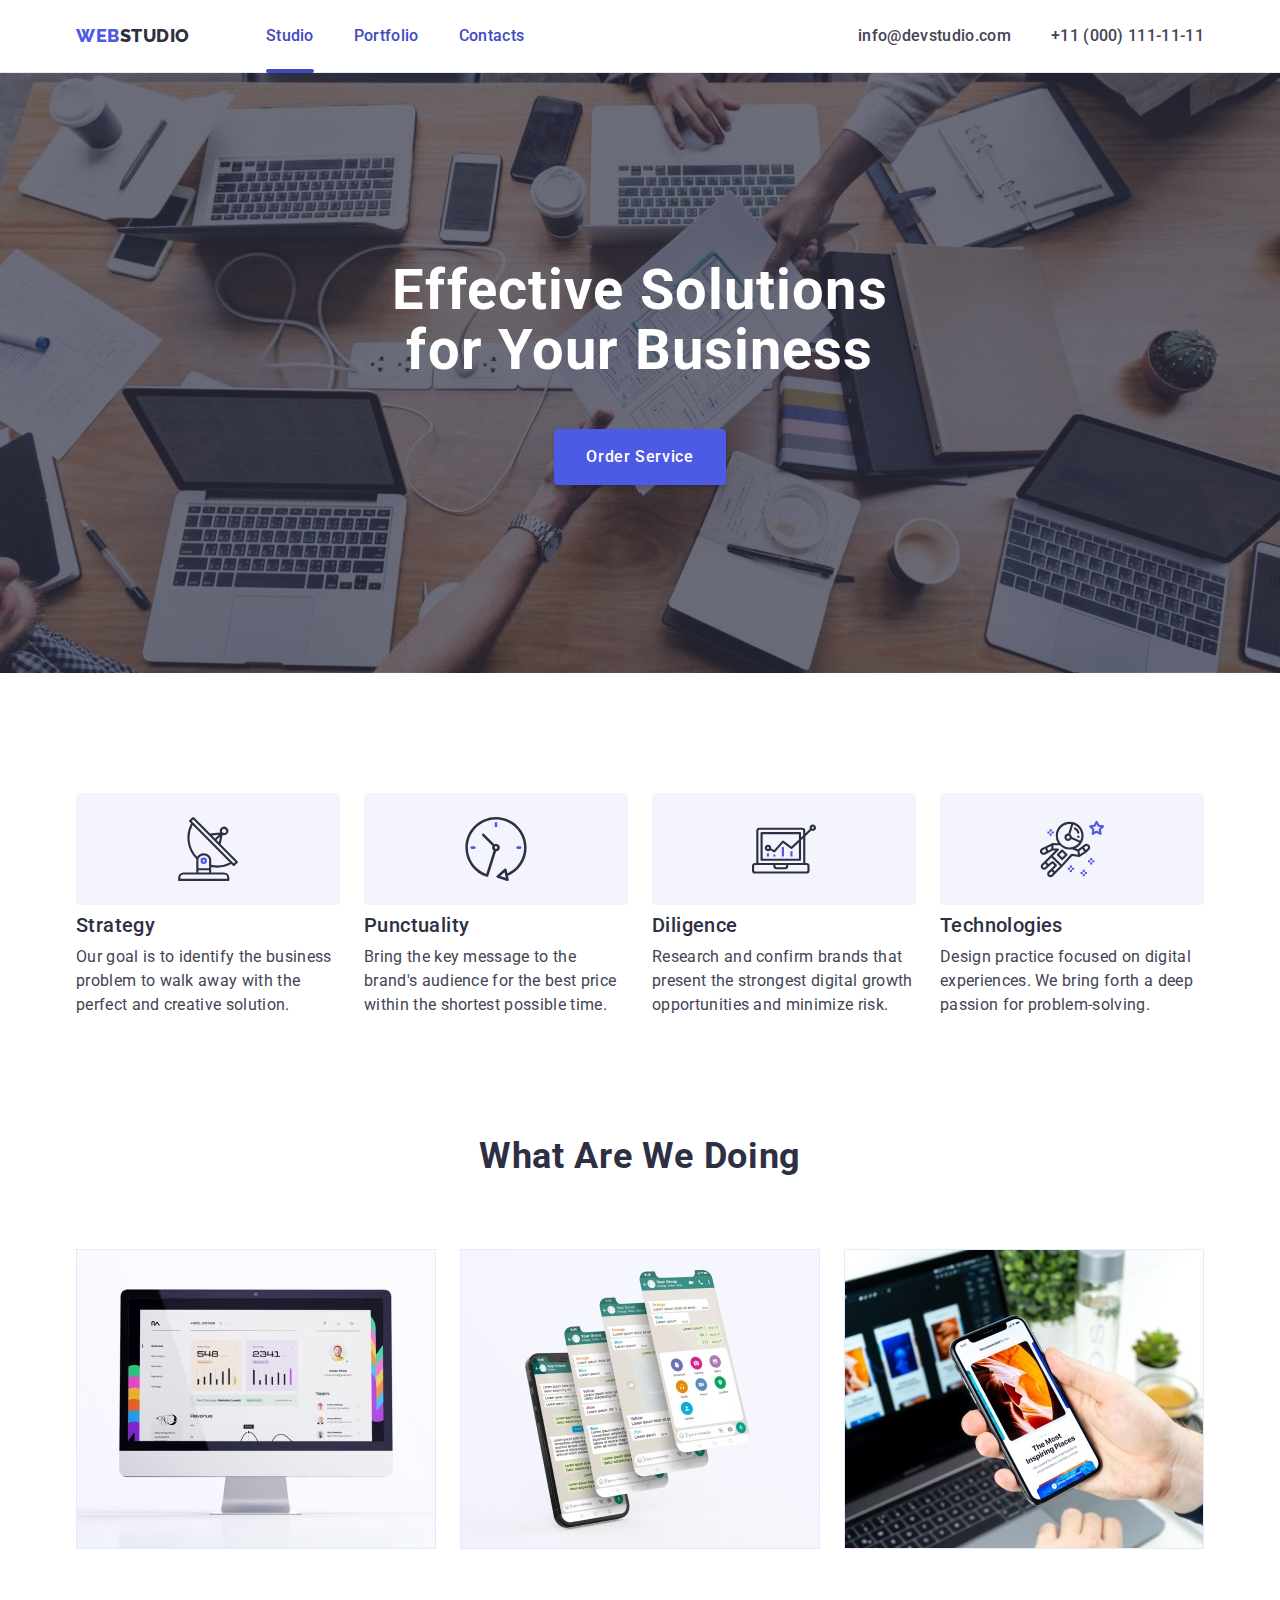
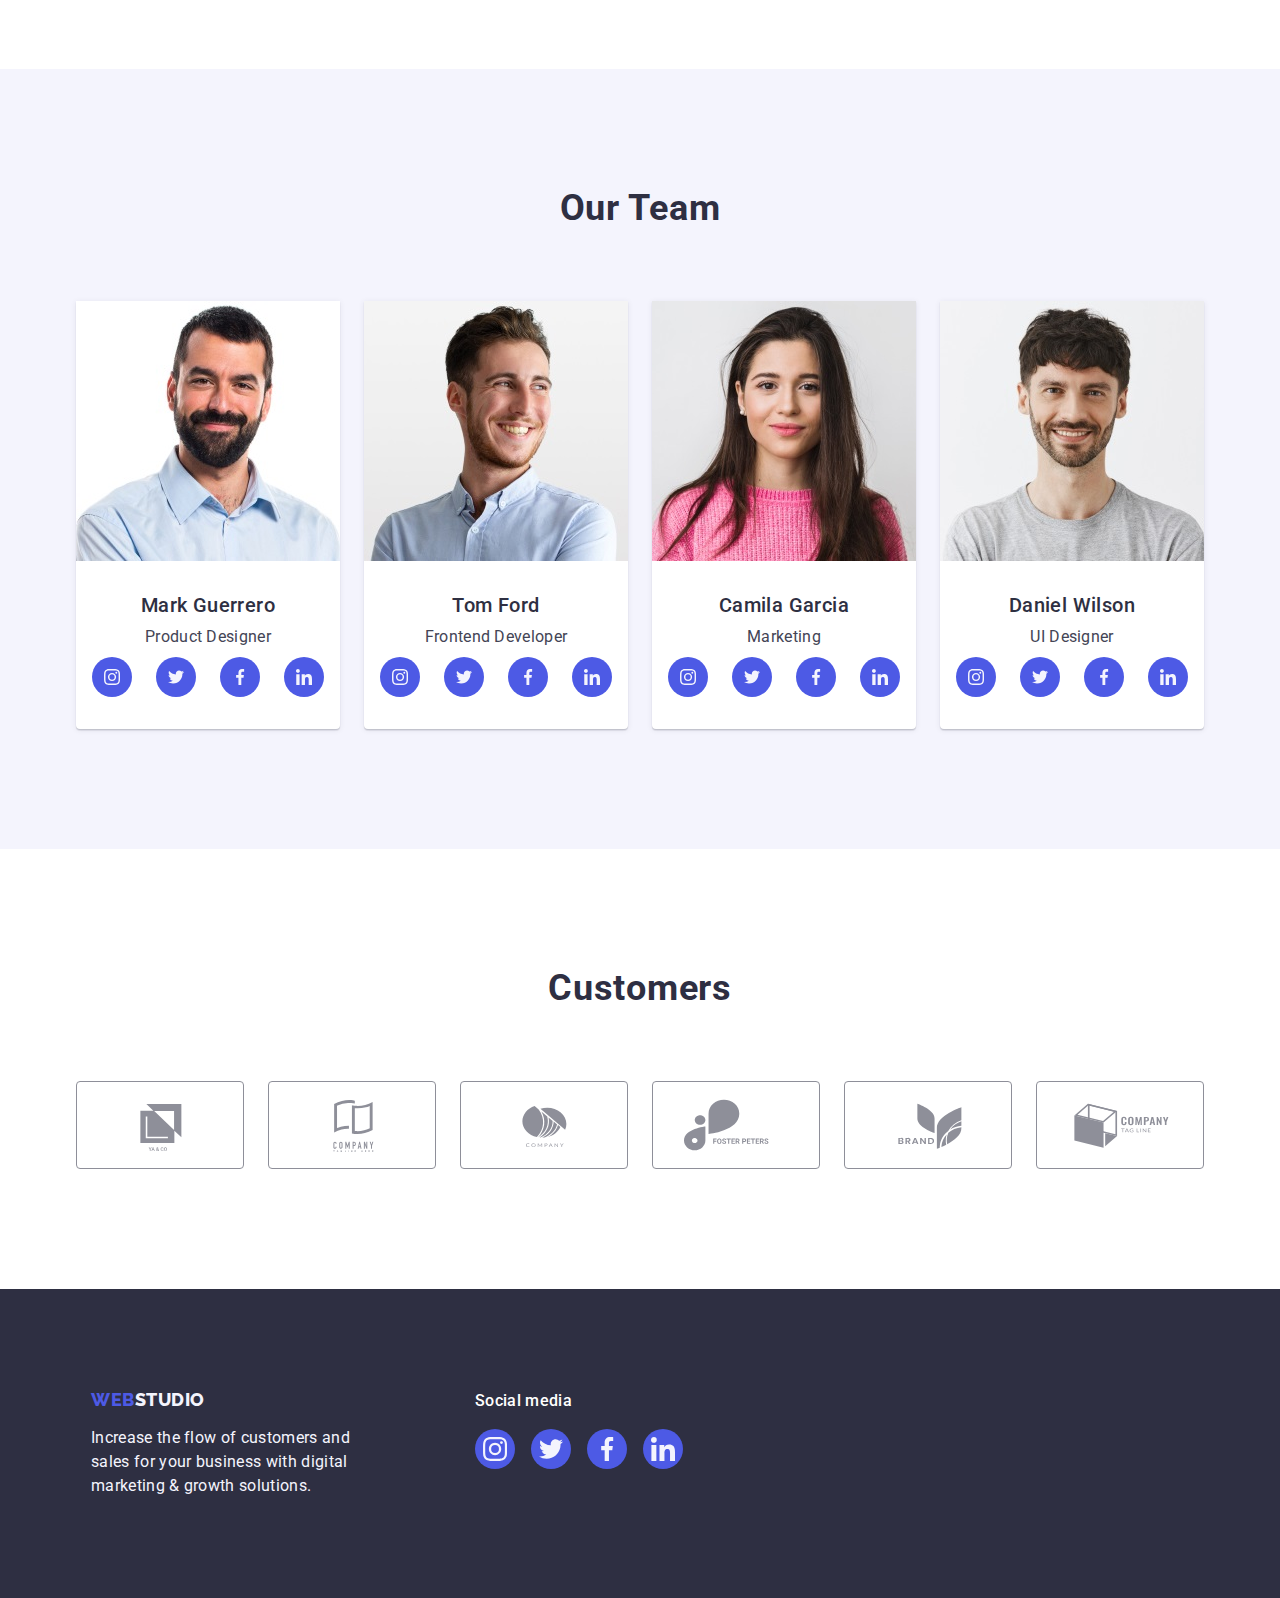
==== index.html @ e09bf19c "add" ====
<!DOCTYPE html>
<html lang="en">
  <head>
    <meta charset="UTF-8" />
    <meta http-equiv="X-UA-Compatible" content="IE=edge" />
    <meta name="viewport" content="width=device-width, initial-scale=1.0" />
    <meta name="description" content="Effective Solutions for Your Business" />
    <!-- Normalize -->
    <link
      href="https://cdn.jsdelivr.net/npm/modern-normalize@2.0.0/modern-normalize.min.css"
      rel="stylesheet"
    />
    <!-- Fonts -->
    <link rel="preconnect" href="https://fonts.googleapis.com" />
    <link rel="preconnect" href="https://fonts.gstatic.com" crossorigin />
    <link
      href="https://fonts.googleapis.com/css2?family=Raleway:wght@800&family=Roboto:wght@400;500;700;900&display=swap"
      rel="stylesheet"
    />
    <!-- Castom-styles -->
    <link rel="stylesheet" href="./css/styles.css" />
    <title>Webstudio</title>
  </head>
  <body class="page">
    <!--Header-section -->
    <header class="header">
      <div class="header-container container">
        <nav class="header-nav">
          <a class="logo link" href="./index.html"
            >Web<span class="logo-dark-title">Studio</span></a
          >
          <ul class="header-list list">
            <li class="header-item">
              <a class="header-link link active" href="./index.html">Studio</a>
            </li>
            <li class="header-item">
              <a class="header-link link" href="./portfolio.html">Portfolio</a>
            </li>
            <li class="header-item">
              <a class="header-link link" href="">Contacts</a>
            </li>
          </ul>
        </nav>
        <address class="header-address">
          <ul class="header-address-list list">
            <li class="header-address-item">
              <a
                class="header-address-link link"
                href="mailto:info@devstudio.com"
                >info@devstudio.com</a
              >
            </li>
            <li class="header-address-item">
              <a class="header-address-link link" href="tel:+110001111111"
                >+11 (000) 111-11-11</a
              >
            </li>
          </ul>
        </address>
      </div>
    </header>
    <!-- Main-block-->
    <main class="main">
      <!-- Hero-section -->
      <section class="section hero">
        <div class="container hero-container">
          <h1 class="hero-title">Effective Solutions for Your Business</h1>
          <button class="hero-button" type="button" data-modal-open>
            Order Service
          </button>
        </div>
      </section>
      <!-- About-us-section-->
      <section class="section about-us">
        <div class="container">
          <h2 class="visually-hidden">content</h2>
          <ul class="list about-us-list">
            <!-- Strategy-subsection -->
            <li class="about-us-item card-set-items">
              <div class="about-us-icon-box">
                <svg class="about-us-icon" width="64" height="64">
                  <use href="./images/icons.svg#antenna"></use>
                </svg>
              </div>
              <h3 class="about-us-subtitle subtitle">Strategy</h3>
              <p class="about-us-text">
                Our goal is to identify the business problem to walk away with
                the perfect and creative solution.
              </p>
            </li>
            <!-- Punctuality-subsection-->
            <li class="about-us-item card-set-items">
              <div class="about-us-icon-box">
                <svg class="about-us-icon" width="64" height="64">
                  <use href="./images/icons.svg#clock"></use>
                </svg>
              </div>
              <h3 class="about-us-subtitle subtitle">Punctuality</h3>
              <p class="about-us-text">
                Bring the key message to the brand's audience for the best price
                within the shortest possible time.
              </p>
            </li>
            <!-- Diligence-subsection -->
            <li class="about-us-item card-set-items">
              <div class="about-us-icon-box">
                <svg class="about-us-icon" width="64" height="64">
                  <use href="./images/icons.svg#diagram"></use>
                </svg>
              </div>
              <h3 class="about-us-subtitle subtitle">Diligence</h3>
              <p class="about-us-text">
                Research and confirm brands that present the strongest digital
                growth opportunities and minimize risk.
              </p>
            </li>
            <!-- Technologies-subsection -->
            <li class="about-us-item card-set-items">
              <div class="about-us-icon-box">
                <svg class="about-us-icon" width="64" height="64">
                  <use href="./images/icons.svg#astronaut"></use>
                </svg>
              </div>
              <h3 class="about-us-subtitle subtitle">Technologies</h3>
              <p class="about-us-text">
                Design practice focused on digital experiences. We bring forth a
                deep passion for problem-solving.
              </p>
            </li>
          </ul>
        </div>
      </section>
      <!--Projects-section-->
      <section class="section projects">
        <div class="container">
          <h2 class="projects-title title">What are we doing</h2>
          <ul class="list projects-list card-set">
            <li class="projects-item card-set-items">
              <img
                src="./images/main.index/img1.jpg"
                alt="Monitor Screen"
                width="360"
              />
            </li>
            <li class="projects-item card-set-items">
              <img
                src="./images/main.index/img2.jpg"
                alt="Widgets for mobile phones"
                width="360"
              />
            </li>
            <li class="projects-item card-set-items">
              <img
                src="./images/main.index/img3.jpg"
                alt="Monitor and cell phone"
                width="360"
              />
            </li>
          </ul>
        </div>
      </section>
      <!--Our-team-section-->
      <section class="section our-team">
        <div class="container">
          <h2 class="our-team-title title">Our Team</h2>
          <ul class="list our-team-list card-set">
            <!-- Mark Guerrero-subsection -->
            <li class="our-team-item card-set-items">
              <img
                src="./images/main.index/photo1.jpg"
                alt="Mark Guerrero photo"
                width="264"
              />
              <div class="our-team-text-container">
                <h3 class="our-team-subtitle subtitle">Mark Guerrero</h3>
                <p class="our-team-text">Product Designer</p>

                <ul class="our-team-link-list">
                  <li class="our-team-link-item">
                    <a href="" class="our-team-link" aria-label="Instagram">
                      <svg class="our-team-icon" width="16" height="16">
                        <use href="./images/icons.svg#insta"></use>
                      </svg>
                    </a>
                  </li>
                  <li class="our-team-link-item">
                    <a href="" class="our-team-link" aria-label="Titter">
                      <svg class="our-team-icon" width="16" height="16">
                        <use href="./images/icons.svg#twitter"></use>
                      </svg>
                    </a>
                  </li>
                  <li class="our-team-link-item">
                    <a href="" class="our-team-link" aria-label="Facebook">
                      <svg class="our-team-icon" width="16" height="16">
                        <use href="./images/icons.svg#facebook"></use>
                      </svg>
                    </a>
                  </li>
                  <li class="our-team-link-item">
                    <a href="" class="our-team-link" aria-label="Linkedin">
                      <svg class="our-team-icon" width="16" height="16">
                        <use href="./images/icons.svg#linkedin"></use>
                      </svg>
                    </a>
                  </li>
                </ul>
              </div>
            </li>
            <!-- Tom-Ford-subsection -->
            <li class="our-team-item card-set-items">
              <img
                src="./images/main.index/photo2.jpg"
                alt="Tom Ford' photo"
                width="264"
              />
              <div class="our-team-text-container">
                <h3 class="our-team-subtitle subtitle">Tom Ford</h3>
                <p class="our-team-text">Frontend Developer</p>

                <ul class="our-team-link-list">
                  <li class="our-team-link-item">
                    <a href="" class="our-team-link" aria-label="Instagram">
                      <svg class="our-team-icon" width="16" height="16">
                        <use href="./images/icons.svg#insta"></use>
                      </svg>
                    </a>
                  </li>
                  <li class="our-team-link-item">
                    <a href="" class="our-team-link" aria-label="Titter">
                      <svg class="our-team-icon" width="16" height="16">
                        <use href="./images/icons.svg#twitter"></use>
                      </svg>
                    </a>
                  </li>
                  <li class="our-team-link-item">
                    <a href="" class="our-team-link" aria-label="Facebook">
                      <svg class="our-team-icon" width="16" height="16">
                        <use href="./images/icons.svg#facebook"></use>
                      </svg>
                    </a>
                  </li>
                  <li class="our-team-link-item">
                    <a href="" class="our-team-link" aria-label="Linkedin">
                      <svg class="our-team-icon" width="16" height="16">
                        <use href="./images/icons.svg#linkedin"></use>
                      </svg>
                    </a>
                  </li>
                </ul>
              </div>
            </li>
            <!-- Camila-Garcia-subsection -->
            <li class="our-team-item card-set-items">
              <img
                src="./images/main.index/photo3.jpg"
                alt="Camila Garcia' photo"
                width="264"
              />
              <div class="our-team-text-container">
                <h3 class="our-team-subtitle subtitle">Camila Garcia</h3>
                <p class="our-team-text">Marketing</p>

                <ul class="our-team-link-list">
                  <li class="our-team-link-item">
                    <a href="" class="our-team-link" aria-label="Instagram">
                      <svg class="our-team-icon" width="16" height="16">
                        <use href="./images/icons.svg#insta"></use>
                      </svg>
                    </a>
                  </li>
                  <li class="our-team-link-item">
                    <a href="" class="our-team-link" aria-label="Titter">
                      <svg class="our-team-icon" width="16" height="16">
                        <use href="./images/icons.svg#twitter"></use>
                      </svg>
                    </a>
                  </li>
                  <li class="our-team-link-item">
                    <a href="" class="our-team-link" aria-label="Facebook">
                      <svg class="our-team-icon" width="16" height="16">
                        <use href="./images/icons.svg#facebook"></use>
                      </svg>
                    </a>
                  </li>
                  <li class="our-team-link-item">
                    <a href="" class="our-team-link" aria-label="Linkedin">
                      <svg class="our-team-icon" width="16" height="16">
                        <use href="./images/icons.svg#linkedin"></use>
                      </svg>
                    </a>
                  </li>
                </ul>
              </div>
            </li>
            <!-- Daniel-Wilson-subsection -->
            <li class="our-team-item card-set-items">
              <img
                src="./images/main.index/photo4.jpg"
                alt="Daniel Wilson' photo"
                width="264"
              />
              <div class="our-team-text-container">
                <h3 class="our-team-subtitle subtitle">Daniel Wilson</h3>
                <p class="our-team-text">UI Designer</p>

                <ul class="our-team-link-list">
                  <li class="our-team-link-item">
                    <a href="" class="our-team-link" aria-label="Instagram">
                      <svg class="our-team-icon" width="16" height="16">
                        <use href="./images/icons.svg#insta"></use>
                      </svg>
                    </a>
                  </li>
                  <li class="our-team-link-item">
                    <a href="" class="our-team-link" aria-label="Titter">
                      <svg class="our-team-icon" width="16" height="16">
                        <use href="./images/icons.svg#twitter"></use>
                      </svg>
                    </a>
                  </li>
                  <li class="our-team-link-item">
                    <a href="" class="our-team-link" aria-label="Facebook">
                      <svg class="our-team-icon" width="16" height="16">
                        <use href="./images/icons.svg#facebook"></use>
                      </svg>
                    </a>
                  </li>
                  <li class="our-team-link-item">
                    <a href="" class="our-team-link" aria-label="Linkedin">
                      <svg class="our-team-icon" width="16" height="16">
                        <use href="./images/icons.svg#linkedin"></use>
                      </svg>
                    </a>
                  </li>
                </ul>
              </div>
            </li>
          </ul>
        </div>
      </section>
      <!-- Cutomers section -->
      <section class="section customers-section">
        <div class="container customers-container">
          <h2 class="title customers-title">Customers</h2>
          <ul class="list cutomers-list">
            <li class="item customers-item">
              <a class="link customers-link" href="" aria-label="Logo-1">
                <svg class="icon customers-icon" width="104" height="56">
                  <use href="./images/icons.svg#Logo1"></use>
                </svg>
              </a>
            </li>
            <li class="item customers-item">
              <a class="link customers-link" href="" aria-label="Logo-2">
                <svg class="icon customers-icon" width="104" height="56">
                  <use href="./images/icons.svg#Logo2"></use>
                </svg>
              </a>
            </li>
            <li class="item customers-item">
              <a class="link customers-link" href="" aria-label="Logo-3">
                <svg class="icon customers-icon" width="104" height="56">
                  <use href="./images/icons.svg#Logo3"></use>
                </svg>
              </a>
            </li>
            <li class="item customers-item">
              <a class="link customers-link" href="" aria-label="Logo-4">
                <svg class="icon customers-icon" width="104" height="56">
                  <use href="./images/icons.svg#Logo4"></use>
                </svg>
              </a>
            </li>
            <li class="item customers-item">
              <a class="link customers-link" href="" aria-label="Logo-5">
                <svg class="icon customers-icon" width="104" height="56">
                  <use href="./images/icons.svg#Logo5"></use>
                </svg>
              </a>
            </li>
            <li class="item customers-item">
              <a class="link customers-link" href="" aria-label="Logo-6">
                <svg class="icon customers-icon" width="104" height="56">
                  <use href="./images/icons.svg#Logo6"></use>
                </svg>
              </a>
            </li>
          </ul>
        </div>
      </section>
    </main>
    <!--Footer-section-->
    <footer class="footer">
      <div class="container footer-container">
        <div class="footer-logo-container container">
          <a class="footer-logo logo link" href="./index.html"
            >Web<span class="logo-ligth-title">Studio</span></a
          >
          <p class="footer-text">
            Increase the flow of customers and sales for your business with
            digital marketing & growth solutions.
          </p>
        </div>
        <div class="footer-social-container container">
          <p class="footer-social-text">Social media</p>
          <ul class="footer-social-list">
            <li class="footer-social-item">
              <a href="" class="footer-social-link" aria-label="Instagram">
                <svg class="footer-social-icon" width="24" height="24">
                  <use href="./images/icons.svg#insta"></use>
                </svg>
              </a>
            </li>
            <li class="footer-social-item">
              <a href="" class="footer-social-link" aria-label="Twitter">
                <svg class="footer-social-icon" width="24" height="24">
                  <use href="./images/icons.svg#twitter"></use>
                </svg>
              </a>
            </li>
            <li class="footer-social-item">
              <a href="" class="footer-social-link" aria-label="Facebook">
                <svg class="footer-social-icon" width="24" height="24">
                  <use href="./images/icons.svg#facebook"></use>
                </svg>
              </a>
            </li>
            <li class="footer-social-item">
              <a href="" class="footer-social-link" aria-label="Linkedin">
                <svg class="footer-social-icon" width="24" height="24">
                  <use href="./images/icons.svg#linkedin"></use>
                </svg>
              </a>
            </li>
          </ul>
        </div>
      </div>
    </footer>

    <!-- Modal Window -->

    <!-- Form modal window -->

    <div class="backdrop is-hidden" data-modal>
      <div class="modal">
        <button type="button" class="modal-btn" data-modal-close>
          <svg class="modal-icon" width="8" height="8">
            <use href="./images/icons.svg#close-black"></use>
          </svg>
        </button>
        <strong class="modal-caption"
          >Leave your contacts and we will call you back</strong
        >
        <form class="modal-form" name="order_form">
          <label class="modal-form-field">
            <span class="modal-form-label">Name</span>
            <input class="modal-form-input" type="text" name="user_name" />
            <svg class="modal-form-input-icon" width="18" height="24">
              <use href="./images/icons.svg#person-black"></use>
            </svg>
          </label>
          <label class="modal-form-field">
            <span class="modal-form-label">Phone</span>
            <input class="modal-form-input" type="tel" name="user_phone" />
            <svg class="modal-form-input-icon" width="18" height="24">
              <use href="./images/icons.svg#phone-black"></use>
            </svg>
          </label>
          <label class="modal-form-field">
            <span class="modal-form-label">Email</span>
            <input class="modal-form-input" type="email" name="user_email" />
            <svg class="modal-form-input-icon" width="18" height="24">
              <use href="./images/icons.svg#email-black"></use>
            </svg>
          </label>
          <label class="modal-form-field">
            <span class="modal-form-label">Comment</span>
            <textarea
              class="modal-form-textarea"
              name="text-input"
              id=""
              cols="30"
              rows="10"
              placeholder="Text input"
            >
            </textarea>
          </label>

          <button class="hero-button modal-form-submit-btn" type="submit">
            Send
          </button>
        </form>
      </div>
    </div>

    <script src="./js/modal.js"></script>
  </body>
</html>
---- css/styles.css ----
:root {
  /* Colors */
  --main-text-color: #434455;
  --main-title-color: #2e2f42;
  --main-hover-cl: #404bbf;
  --main-light-bg: #ffffff;
  --main-dark-bg: #2e2f42;
  --main-btn-cl: #4d5ae5;
  --main-btn-bg: #f4f4fd;
  --cornflower: #e7e9fc;

  --items: 4;
  --indent-vertical: 24px;
  --indent-horizontal: var(--indent-vertical);
  --anim: 250ms cubic-bezier(0.4, 0, 0.2, 1);
}
/**
  |============================
  | Common styles
  |============================
*/

body {
  font-family: 'Roboto', sans-serif;
  color: var(--main-text-color);
  background-color: var(--main-light-bg);
}
/* Reset */
h1,
h2,
h3,
h4,
h5,
h6,
p {
  margin: 0;
}
.link,
a {
  display: block;
  text-decoration: none;
  color: currentColor;
}
.list,
ul,
ol {
  list-style: none;
  margin: 0;
  padding: 0;
}
.btn,
button {
  font-family: inherit;
  cursor: pointer;
}
img {
  display: block;
}
fieldset {
  margin: 0;
  padding: 0;
  border: none;
}
input {
  font-family: inherit;
}
/**
  |============================
  | Base styles
  |============================
*/
.main {
}
.visually-hidden {
  position: absolute;
  width: 1px;
  height: 1px;
  margin: -1px;
  border: 0;
  padding: 0;
  white-space: nowrap;
  clip-path: inset(100%);
  clip: rect(0 0 0 0);
  overflow: hidden;
}
.section {
}
.card-set {
  display: flex;
  flex-wrap: wrap;
  row-gap: var(--indent-vertical);
  column-gap: var(--indent-horizontal);
}
.card-set-items {
  flex-basis: calc(
    (100%-var(--indent-vertical) * (var(--items)-1)) / var(--items)
  );
}

.container {
  width: 1158px;
  margin-left: auto;
  margin-right: auto;
  padding-left: 15px;
  padding-right: 15px;
  /* outline: 2px solid red; */
  /* outline-offset: -2px; */
}

.title {
  font-weight: 700;
  font-size: 36px;
  line-height: 1.11;
  letter-spacing: 0.02em;
  text-align: center;
  text-transform: capitalize;
  color: var(--main-title-color);
}
.subtitle {
  font-weight: 500;
  font-size: 20px;
  line-height: 1.2;
  letter-spacing: 0.02em;
  color: var(--main-title-color);
}

/**
  |============================
  | Header styles
  |============================
*/
.header {
  border-bottom: 1px solid #e7e9fc;
  box-shadow: 0px 2px 1px rgba(46, 47, 66, 0.08),
    0px 1px 1px rgba(46, 47, 66, 0.16), 0px 1px 6px rgba(46, 47, 66, 0.08);
}
.header-container {
  display: flex;
  align-items: center;
  justify-content: space-between;
}
.logo {
  margin-right: 76px;
  font-family: 'Raleway', sans-serif;
  font-style: normal;
  text-transform: uppercase;
  font-weight: 800;
  font-size: 18px;
  line-height: 1.17;
  letter-spacing: 0.03em;
  color: #4d5ae5;
}
.logo-dark-title {
  color: var(--main-title-color);
}
.header-nav {
  display: flex;
  align-items: center;
}
.header-list {
  display: flex;
  align-items: center;
  gap: 40px;
}
.header-item {
}
.header-link {
  position: relative;
  font-weight: 500;
  font-size: 16px;
  line-height: 1.5;
  letter-spacing: 0.02em;
  color: #404bbf;
  padding: 24px 0;
  transition: color 250ms cubic-bezier(0.4, 0, 0.2, 1);
}
.header-link.active::after {
  content: '';
  position: absolute;
  bottom: 0;
  left: 0;
  display: block;

  width: 100%;
  height: 4px;

  background-color: #404bbf;
  border-radius: 2px;
  bottom: -1px;
}
.header-link:hover,
.header-link:focus {
  color: var(--main-hover-cl);
}
.header-link:active {
  color: #4d5ae5;
}
.header-address {
  font-style: normal;
}

.header-address-list {
  display: flex;
  align-items: center;
  gap: 40px;
}
.header-address-item {
  font-weight: 500;
  font-size: 16px;
  line-height: 1.5;
  letter-spacing: 0.02em;
}

.header-address-link:hover,
.header-address-link:focus {
  color: var(--main-hover-cl);
}
.header-address-link:active {
  color: #4d5ae5;
}
.header-address-link {
  font-size: 16px;
  line-height: 1.5;
  letter-spacing: 0.02em;
  color: var(--main-text-color);
  transition: color 250ms cubic-bezier(0.4, 0, 0.2, 1);
}
/**
  |============================
  | Main styles webstudio page
  |============================
*/
/* Hero-section */
.hero {
  padding-top: 188px;
  padding-bottom: 188px;
  background: var(--main-dark-bg);
  background-image: linear-gradient(
      rgba(46, 47, 66, 0.7),
      rgba(46, 47, 66, 0.7)
    ),
    url(../images/img-name.jpg);
  background-repeat: no-repeat;
  background-size: cover;
  background-position: center;
  max-width: 1440px;
  margin: 0 auto;
}
.hero-container {
}

.hero-title {
  display: flex;
  max-width: 496px;
  flex-direction: column;
  flex-shrink: 0;
  font-weight: 700;
  font-size: 56px;
  line-height: 1.07;
  letter-spacing: 1.12px;
  text-align: center;
  color: #ffffff;
  margin: 0 auto 48px;
}
.hero-button {
  display: block;
  min-width: 169px;
  height: 56px;
  padding: 16px 32px;
  font-weight: 500;
  font-size: 16px;
  line-height: 1.5;
  letter-spacing: 0.04em;
  background: var(--main-btn-cl);
  color: #ffffff;
  border: none;
  border-radius: 4px;
  box-shadow: 0px 4px 4px 0px rgba(0, 0, 0, 0.15);
  margin: 0 auto;
  transition: background-color 250ms cubic-bezier(0.4, 0, 0.2, 1);
}
.hero-button:hover,
.hero-button:focus {
  background-color: var(--main-hover-cl);
}
/* About-Us-section */

.about-us {
  padding: 120px 0;
}
.about-us-list {
  display: flex;
  align-items: center;
  gap: 24px;
}
.about-us-subtitle {
  margin-bottom: 8px;
}
.about-us-text {
  font-size: 16px;
  line-height: 1.5;
  letter-spacing: 0.02em;
  color: var(--main-text-color);
}
.about-us-icon-box {
  display: flex;
  justify-content: center;
  align-items: center;
  width: 264px;
  height: 112px;
  border-radius: 4px;
  background-color: #f4f4fd;
  margin-bottom: 8px;
}
.about-us-icon {
}

/* Projects-section */

.projects {
  padding-bottom: 120px;
}
.projects-title {
  margin-bottom: 72px;
}
.projects-list {
  display: flex;
  align-items: center;
  gap: 24px;
}
.projects-item {
  flex-basis: calc((100% - 3 * 16px) / 3);
}
/* Our-team-section */
.our-team {
  padding: 120px 0;
  background-color: #f4f4fd;
}
.our-team-title {
  margin-bottom: 72px;
}
.our-team-list {
  display: flex;
  align-items: center;
  gap: 24px;
}
.our-team-item {
  flex-basis: calc((100% - 3 * 24px) / 4);
  border-radius: 0px 0px 4px 4px;
  background-color: #ffffff;
  box-shadow: 0px 2px 1px 0px rgba(46, 47, 66, 0.08),
    0px 1px 1px 0px rgba(46, 47, 66, 0.16),
    0px 1px 6px 0px rgba(46, 47, 66, 0.08);
}
.our-team-text-container {
  display: flex;
  flex-direction: column;
  align-items: center;
  justify-content: center;

  padding: 32px 0;
}
.our-team-subtitle {
  text-align: center;
  margin-bottom: 8px;
}
.our-team-text {
  font-size: 16px;
  line-height: 1.5;
  letter-spacing: 0.02em;
  color: var(--main-text-color);
  text-align: center;
  margin-bottom: 8px;
}

.our-team-link-list {
  display: flex;
  justify-content: center;
  gap: 24px;
}

.our-team-link-item {
  width: 40px;
  height: 40px;
}
.our-team-link {
  display: flex;
  justify-content: center;
  align-items: center;

  width: 100%;
  height: 100%;

  border-radius: 50%;
  background-color: #4d5ae5;

  transition: background-color 250ms cubic-bezier(0.4, 0, 0.2, 1);
}
.our-team-link:hover,
.our-team-link:focus {
  background-color: #404bbf;
}
.our-team-icon {
  fill: #f4f4fd;
}
/* Customers section */

.customers-section {
  padding: 120px 0;
}
.customers-container {
}
.customers-title {
  margin-bottom: 72px;
}
.cutomers-list {
  display: flex;
  justify-content: center;
  gap: 24px;
}
.customers-item {
  width: calc((100%-120px) / 6);
}
.customers-link {
  display: flex;
  justify-content: center;
  align-items: center;

  width: 168px;
  height: 88px;

  border: 1px solid #8e8f99;
  border-radius: 4px;
  color: #8e8f99;

  transition: border-color 250ms cubic-bezier(0.4, 0, 0.2, 1),
    color 250ms cubic-bezier(0.4, 0, 0.2, 1);
}

.customers-link:hover,
.customers-link:focus {
  color: #404bbf;
  border-color: #404bbf;
}
.customers-icon {
  fill: currentColor;
  transition: fill 250ms cubic-bezier(0.4, 0, 0.2, 1);
}

.customers-link:hover .customers-icon,
.customers-link:focus .customers-icon {
  fill: #404bbf;
}
/**
   |============================
   | Main styles portfolio page
   |============================
 */
.portfolio {
  padding-top: 96px;
  padding-bottom: 120px;
}
.portfolio-nav {
  justify-content: center;
  align-items: center;
  margin-bottom: 72px;
}
.portfolio-nav-item {
  transition: color 250ms cubic-bezier(0.4, 0, 0.2, 1),
    background-color 250ms cubic-bezier(0.4, 0, 0.2, 1),
    border-color 250ms cubic-bezier(0.4, 0, 0.2, 1),
    box-shadow 250ms cubic-bezier(0.4, 0, 0.2, 1);
}
.portfolio-nav-button {
  min-width: 116px;
  min-height: 48;
  padding: 12px 24px;
  font-family: 'Roboto', sans-serif;
  font-weight: 500;
  font-size: 16px;
  line-height: 1.5;
  letter-spacing: 0.04em;
  cursor: pointer;
  color: var(--main-btn-cl);
  background-color: var(--main-btn-bg);
  border-radius: 4px;
  border: 1px solid var(--cornflower);
  transition: color 250ms cubic-bezier(0.4, 0, 0.2, 1),
    background-color 250ms cubic-bezier(0.4, 0, 0.2, 1),
    border-color 250ms cubic-bezier(0.4, 0, 0.2, 1),
    box-shadow 250ms cubic-bezier(0.4, 0, 0.2, 1);
}
.portfolio-nav-button:hover,
.portfolio-nav-button:focus {
  color: #ffffff;
  background-color: var(--main-hover-cl);
  border: 1px solid transparent;
  box-shadow: 0px 3px 1px rgba(0, 0, 0, 0.1), 0px 2px 1px rgba(0, 0, 0, 0.08),
    0px 2px 2px rgba(0, 0, 0, 0.12);
}
.portfolio-list {
  --items: 3;
  --indent-horizontal: 24px;
  --indent-vertical: 48px;
}
.portfolio-item {
  position: relative;
  flex-basis: calc((100% - 24px * 2) / 3);
  overflow: hidden;
}

.portfolio-link {
  display: block;
  transition: box-shadow 250ms cubic-bezier(0.4, 0, 0.2, 1);
}
.portfolio-link:hover,
.portfolio-link:focus {
  box-shadow: 0px 1px 6px rgba(46, 47, 66, 0.08),
    0px 1px 1px rgba(46, 47, 66, 0.16), 0px 2px 1px rgba(46, 47, 66, 0.08);
}
.portfolio-link:hover
  .portfolio-text-container
  .portfolio-link:focus
  .portfolio-text-container {
  transform: translateY(0);
}
.portfolio-text-container {
  position: relative;

  display: flex;
  padding: 32px 16px;
  flex-direction: column;
  align-items: left;
  flex-shrink: 0;
  border: 1px solid var(--cornflower, #e7e9fc);
  border-top: none;
  background-color: #ffffff;

  z-index: 5;
}
.portfolio-subtitle {
  margin-bottom: 8px;
}
.portfolio-text {
  font-size: 16px;
  line-height: 1.5;
  letter-spacing: 0.02em;
  color: var(--main-text-color);
}

.portfolio-overlay {
  position: relative;
  overflow: hidden;
}
.portfolio-overlay-text {
  display: block;
  position: absolute;
  top: 0;

  font-size: 16px;
  line-height: 1.5;
  letter-spacing: 0.02em;
  color: #f4f4fd;

  padding: 40px 32px;

  background-color: #4d5ae5;
  width: 100%;
  height: 100%;

  transform: translateY(100%);

  transition: transform 250ms cubic-bezier(0.4, 0, 0.2, 1);
}
.portfolio-link:hover .portfolio-overlay-text,
.portfolio-link:focus .portfolio-overlay-text {
  transform: translateY(0);
}

/**
  |============================
  | Footer styles
  |============================
*/
.footer {
  padding-top: 100px;
  padding-bottom: 100px;
  background-color: var(--main-dark-bg);
}
.footer-container {
  display: flex;
  align-items: baseline;
}
.footer-logo-container {
  flex-shrink: 0;
  max-width: 264px;
  margin-right: 120px;
}
.footer-social-container {
}
.footer-logo {
  display: inline-block;
  margin-bottom: 16px;
}
.logo-ligth-title {
  color: #f4f4fd;
}
.footer-text {
  width: 264px;
  font-size: 16px;
  line-height: 1.5;
  letter-spacing: 0.02em;
  color: #f4f4fd;
}
.footer-social-text {
  display: block;
  color: #ffffff;
  font-weight: 500;
  line-height: 1.5;
  letter-spacing: 0.02em;
  margin-bottom: 16px;
}
.footer-social-list {
  display: flex;
  justify-content: flex-start;
  align-items: center;
  gap: 16px;
}
.footer-social-item {
}
.footer-social-link {
  display: flex;
  justify-content: center;
  align-items: center;

  border-radius: 50%;
  background-color: #4d5ae5;

  width: 40px;
  height: 40px;

  transition: background-color 250ms cubic-bezier(0.4, 0, 0.2, 1);
}

.footer-social-link:hover,
.footer-social-link:focus {
  background-color: #31d0aa;
}
.footer-social-icon {
  fill: #f4f4fd;
}
/* Modal Window */
.backdrop {
  position: fixed;
  top: 0;
  left: 0;
  z-index: 100;

  width: 100%;
  height: 100%;

  background-color: rgba(46, 47, 66, 0.4);

  transition: opacity var(--anim), visibility var(--anim);
}
.backdrop.is-hidden {
  opacity: 0;
  visibility: hidden;
  pointer-events: none;
}
.modal {
  display: flex;
  flex-direction: column;

  position: absolute;
  top: 50%;
  left: 50%;

  transform: translateX(-50%) translateY(-50%);

  width: 408px;
  min-height: 584px;

  padding: 72px 24px 24px;

  transition: transform 250ms cubic-bezier(0.4, 0, 0.2, 1);

  border-radius: 4px;
  background-color: #fcfcfc;
  box-shadow: 0px 2px 1px 0px rgba(0, 0, 0, 0.2),
    0px 1px 3px 0px rgba(0, 0, 0, 0.12), 0px 1px 1px 0px rgba(0, 0, 0, 0.14);
}
.modal-btn {
  position: absolute;
  top: 24px;
  right: 24px;

  width: 24px;
  height: 24px;

  padding: 0;

  display: flex;
  justify-content: center;
  align-items: center;

  border: 1px solid rgba(0, 0, 0, 0.1);
  border-radius: 50%;
  background-color: #e7e9fc;

  transition: background-color 250ms cubic-bezier(0.4, 0, 0.2, 1),
    border var(--anim);
}
.modal-btn:hover,
.modal-btn:focus {
  background-color: #404bbf;
  border: none;
}
.modal-icon {
  stroke: #2e2f42;

  transition: fill var(--anim);
}
.modal-btn:hover .modal-icon,
.modal-btn:focus .modal-icon {
  fill: #ffffff;
}
/* Modal window form stiles */
.modal-form {
  display: flex;
  flex-direction: column;
}

.modal-caption {
  font-size: 16px;
  font-weight: 500;
  line-height: 1.5;
  letter-spacing: 0.02em;

  margin-bottom: 16px;

  width: 360px;

  color: #2e2f42;
}
.modal-form-field {
  position: relative;
  display: block;

  margin-bottom: 8px;
}
.modal-form-label {
  display: block;

  font-size: 12px;
  font-weight: 400;
  line-height: 1.17;
  letter-spacing: 0.04em;

  margin-bottom: 4px;
  color: #8e8f99;
}
.modal-form-input {
  width: 100%;
  height: 40px;
  padding: 11px 38px;
  flex-shrink: 0;

  outline: transparent;
  border-radius: 4px;
  border: 1px solid rgba(46, 47, 66, 0.4);

  transition: border-color var(--anim);
}
.modal-form-input:focus {
  border-color: #4d5ae5;
}
.modal-form-textarea {
  width: 100%;
  height: 120px;

  padding: 8px 16px;

  border-radius: 4px;
  border: 1px solid rgba(46, 47, 66, 0.4);

  outline: transparent;

  transition: border-color var(--anim);
}
.modal-form-textarea:focus {
  border-color: #4d5ae5;
}
.modal-form-textarea::placeholder {
  font-size: 12px;
  font-weight: 400;
  line-height: 1.17;
  letter-spacing: 0.04em;
  color: rgba(46, 47, 66, 0.4);
}
.modal-form-input-icon {
  position: absolute;
  bottom: 8px;
  left: 16px;
  fill: #2e2f42;
  transition: fill var(--anim);
}
.modal-form-input:focus + .modal-form-input-icon {
  fill: #4d5ae5;
}
.modal-form-submit-btn {
}
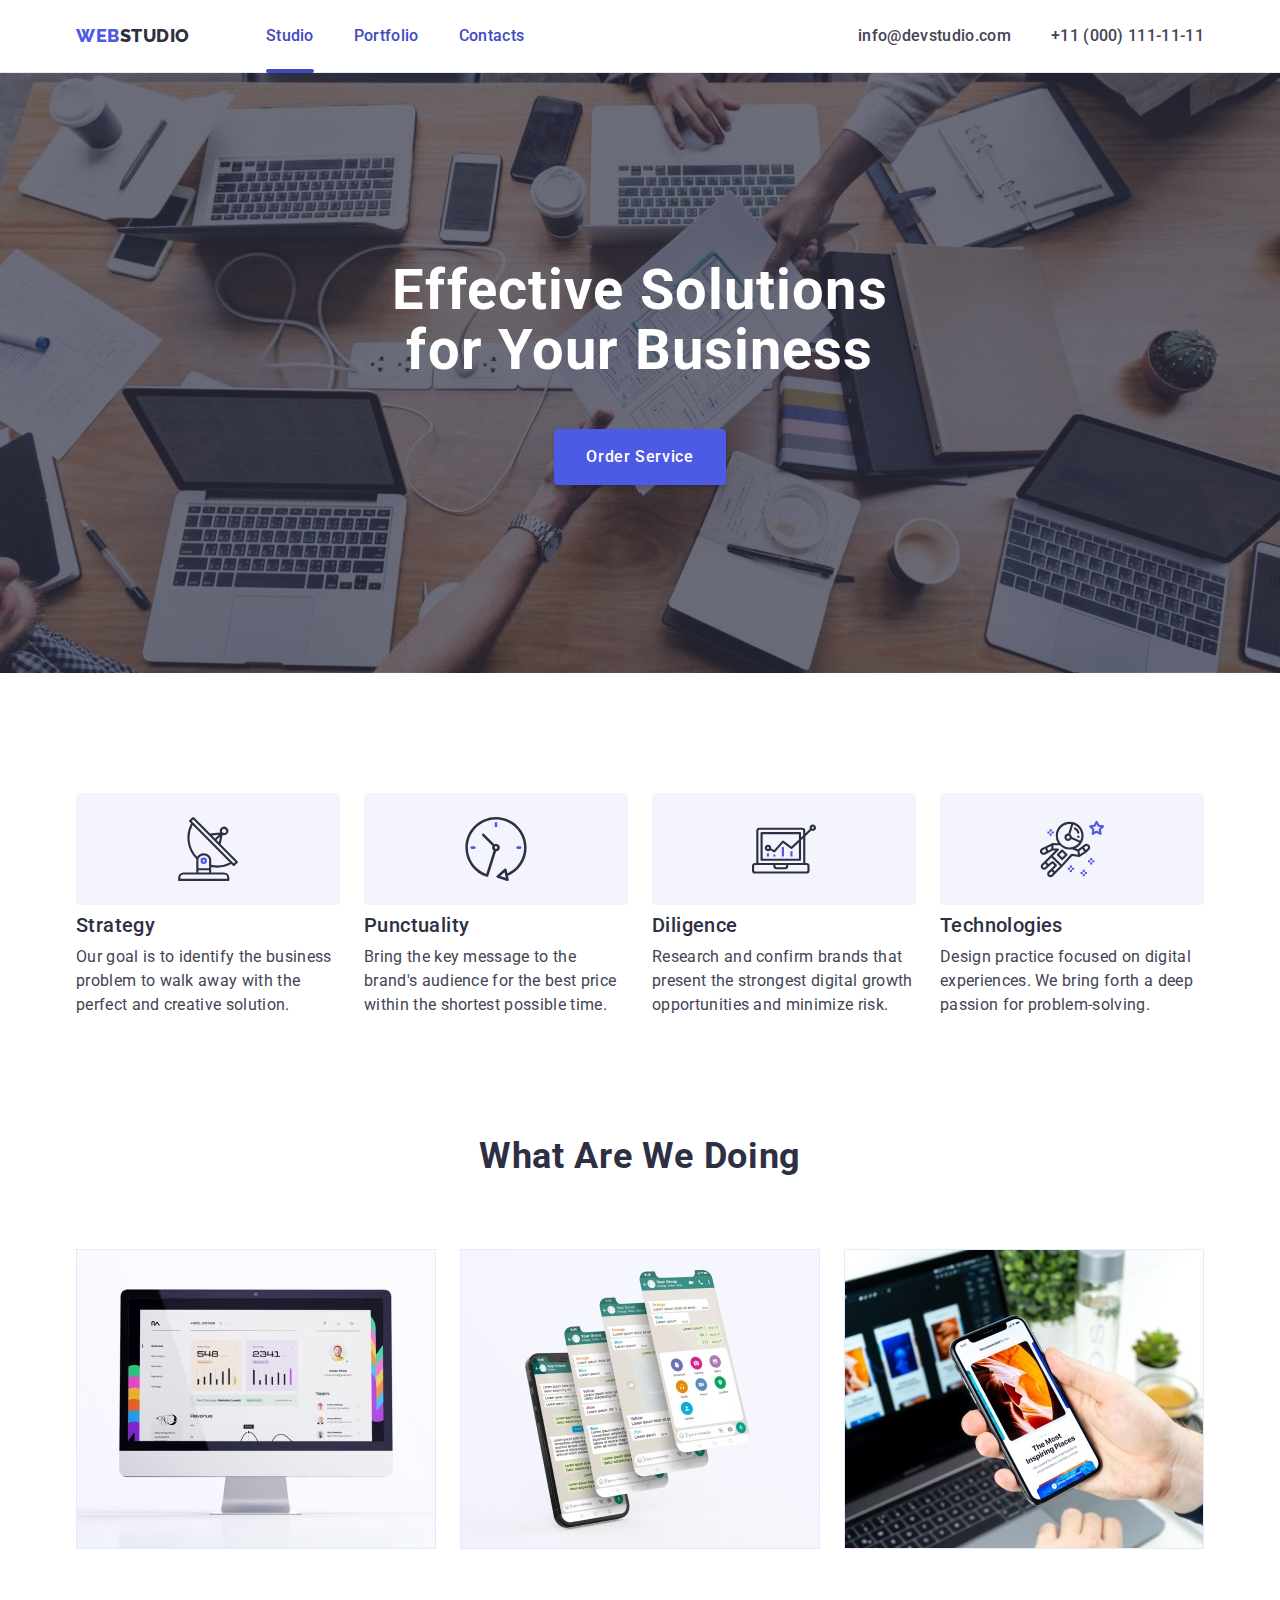
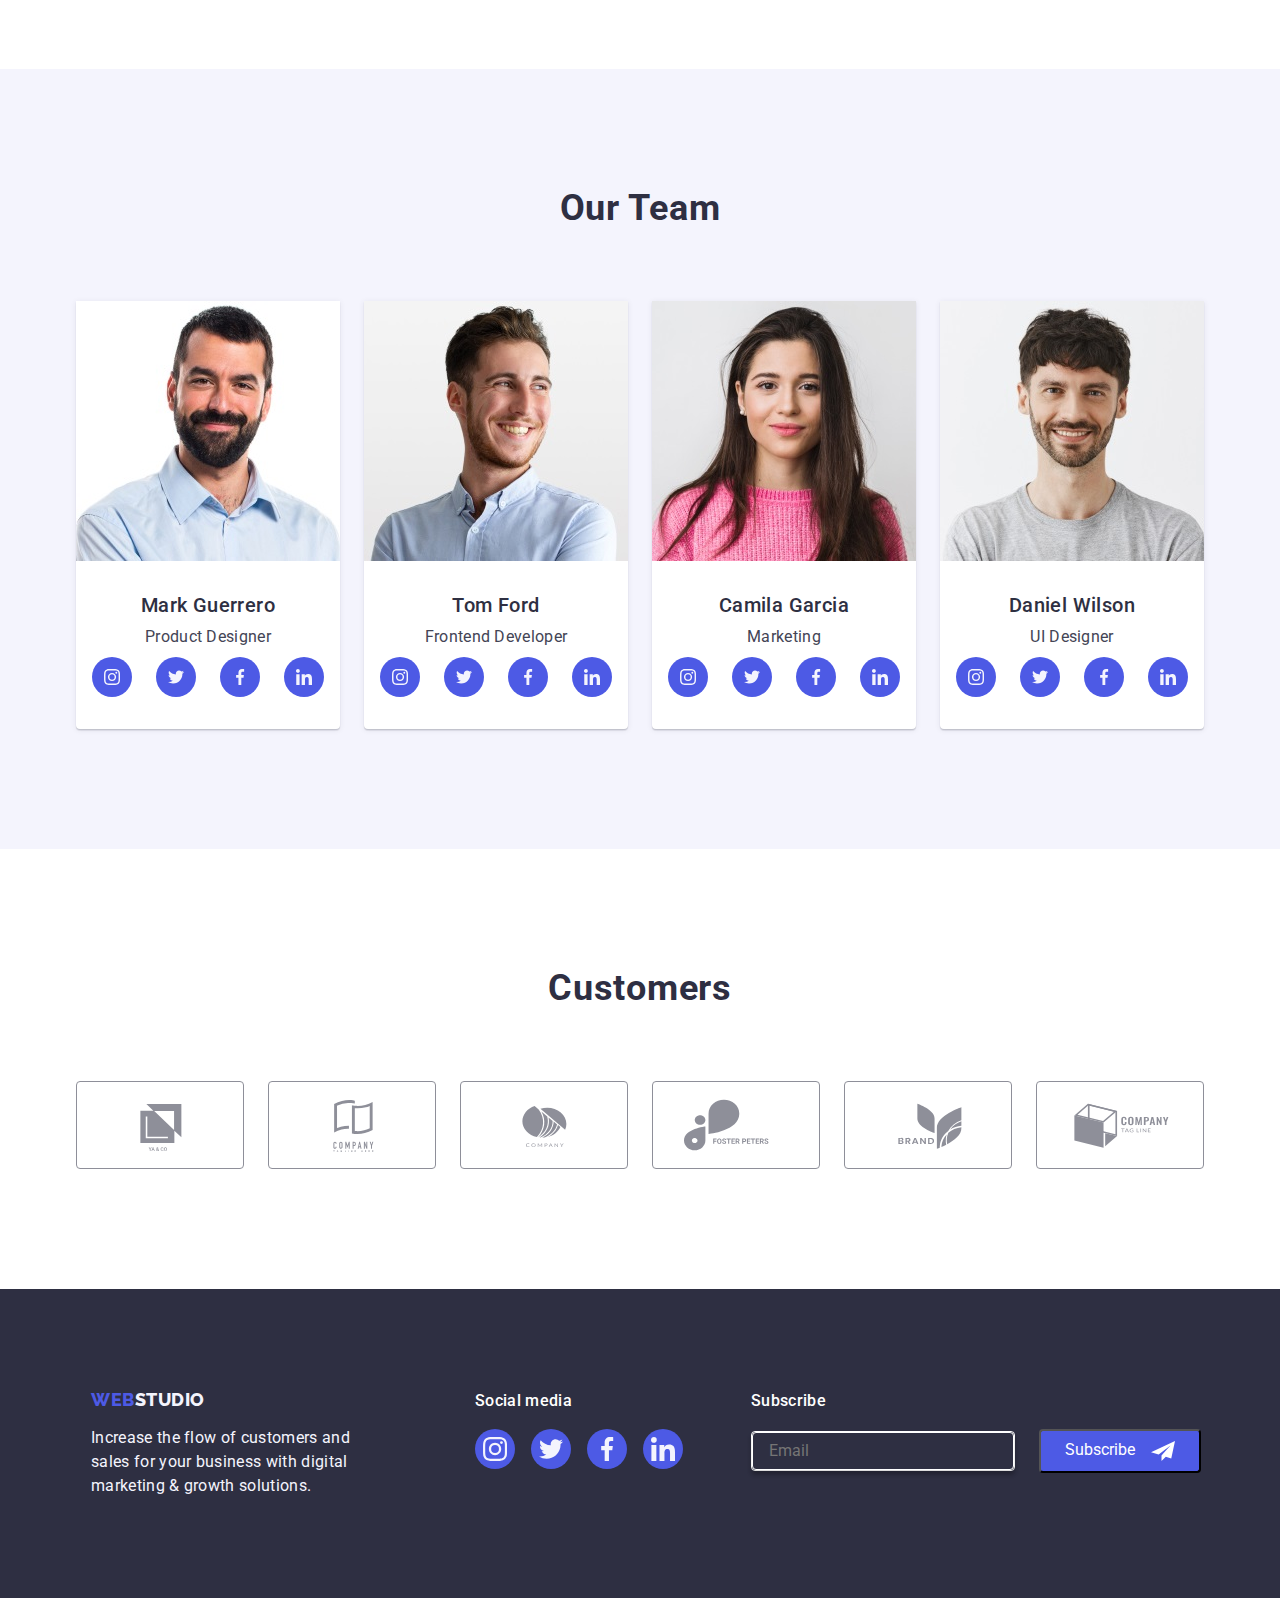
==== commit 8f298b2f: "add" ====
--- a/index.html
+++ b/index.html
@@ -434,6 +434,25 @@
               </a>
             </li>
           </ul>
+        </div>
+        <div class="footer-subscribe-conteiner">
+          <p class="footer-subscribe-text">Subscribe</p>
+          <form class="footer-subscribe-form">
+            <label class="footer-subscribe-field">
+              <input
+                class="footer-subscribe-input"
+                type="email"
+                name="user_email"
+                placeholder="Email"
+              />
+            </label>
+            <button class="footer-subscribe-btn" type="submit">
+              Subscribe
+              <svg class="footer-subscribe-icon" width="24" height="24">
+                <use href="./images/icons.svg#subs-icon"></use>
+              </svg>
+            </button>
+          </form>
         </div>
       </div>
     </footer>
@@ -478,13 +497,27 @@
             <span class="modal-form-label">Comment</span>
             <textarea
               class="modal-form-textarea"
-              name="text-input"
-              id=""
-              cols="30"
-              rows="10"
+              name="user-comment"
+              rows="8"
               placeholder="Text input"
             >
             </textarea>
+          </label>
+
+          <label class="modal-form-agreement">
+            <input
+              class="visually-hidden modal-form-checkbox"
+              type="checkbox"
+            />
+            <span class="modal-form-custom-checkbox">
+              <svg class="modal-form-checkbox-icon" width="16" height="16">
+                <use href="./images/icons.svg#click"></use>
+              </svg>
+            </span>
+            <span class="modal-form-agreement-desc"
+              >I accept the terms and conditions of the
+              <a href="#" class="modal-form-link">Privacy Policy</a>
+            </span>
           </label>
 
           <button class="hero-button modal-form-submit-btn" type="submit">
--- a/css/styles.css
+++ b/css/styles.css
@@ -64,6 +64,19 @@
 input {
   font-family: inherit;
 }
+.visually-hidden {
+  position: absolute;
+  white-space: nowrap;
+  width: 1px;
+  height: 1px;
+  overflow: hidden;
+  border: 0;
+  padding: 0;
+  clip: rect(0 0 0 0);
+  clip-path: inset(50%);
+  margin: -1px;
+}
+
 /**
   |============================
   | Base styles
@@ -649,6 +662,62 @@
 .footer-social-icon {
   fill: #f4f4fd;
 }
+.footer-subscribe-conteiner {
+  width: 453px;
+  height: 80px;
+  flex-shrink: 0;
+}
+.footer-subscribe-text {
+  display: block;
+  font-size: 16px;
+  font-weight: 500;
+  line-height: 1.5;
+  letter-spacing: 0.02em;
+  margin-bottom: 16px;
+
+  color: #fff;
+}
+.footer-subscribe-form {
+  display: flex;
+  justify-conten: space-around;
+  align-items: center;
+}
+.footer-subscribe-field {
+  width: 264px;
+  height: 40px;
+  flex-shrink: 0;
+  border-radius: 4px;
+  border: 1px solid #fff;
+  box-shadow: 0px 4px 4px 0px rgba(0, 0, 0, 0.15);
+}
+.footer-subscribe-input {
+  width: 100%;
+  height: 100%;
+  flex-shrink: 0;
+  padding: 8px 16px;
+  border-radius: 4px;
+  border: 1px solid #fff;
+  box-shadow: 0px 4px 4px 0px rgba(0, 0, 0, 0.15);
+  background-color: transparent;
+}
+.footer-subscribe-btn {
+  display: inline-flex;
+  padding: 8px 24px;
+  justify-content: center;
+  align-items: center;
+  margin-left: 24px;
+  gap: 16px;
+  border-radius: 4px;
+  background-color: #4d5ae5;
+  color: #fff;
+  transition: background-color var(--anim);
+}
+.footer-subscribe-btn:hover,
+.footer-subscribe-btn:focus {
+  background-color: #404bbf;
+}
+.footer-subscribe-icon {
+}
 /* Modal Window */
 .backdrop {
   position: fixed;
@@ -785,6 +854,7 @@
   border: 1px solid rgba(46, 47, 66, 0.4);
 
   outline: transparent;
+  resize: none;
 
   transition: border-color var(--anim);
 }
@@ -808,5 +878,61 @@
 .modal-form-input:focus + .modal-form-input-icon {
   fill: #4d5ae5;
 }
+/* Agreement checkbox */
+.modal-form-agreement {
+  display: flex;
+  align-items: center;
+  margin-bottom: 24px;
+  gap: 8px;
+}
+.modal-form-checkbox {
+}
+
+.modal-form-custom-checkbox {
+  display: flex;
+  align-items: center;
+  justify-content: center;
+
+  width: 16px;
+  height: 16px;
+  flex-shrink: 0;
+
+  transition: border-color var(--anim);
+
+  border-radius: 2px;
+  border: 1px solid rgba(46, 47, 66, 0.4);
+}
+.modal-form-checkbox-icon {
+  opacity: 0;
+  transition: opacity var(--anim);
+}
+.modal-form-checkbox:checked + .modal-form-custom-checkbox {
+  border-color: #404bbf;
+}
+.modal-form-checkbox:checked
+  + .modal-form-custom-checkbox
+  > .modal-form-checkbox-icon {
+  opacity: 1;
+}
+
+.modal-form-agreement-desc {
+  font-size: 12px;
+  font-weight: 400;
+  line-height: 1.17;
+  letter-spacing: 0.04em;
+
+  color: #8e8f99;
+}
+.modal-form-link {
+  display: inline-block;
+
+  font-size: 12px;
+  font-weight: 400;
+  line-height: 1.33;
+  letter-spacing: 0.04em;
+
+  color: #4d5ae5;
+  text-decoration-line: underline;
+}
 .modal-form-submit-btn {
 }
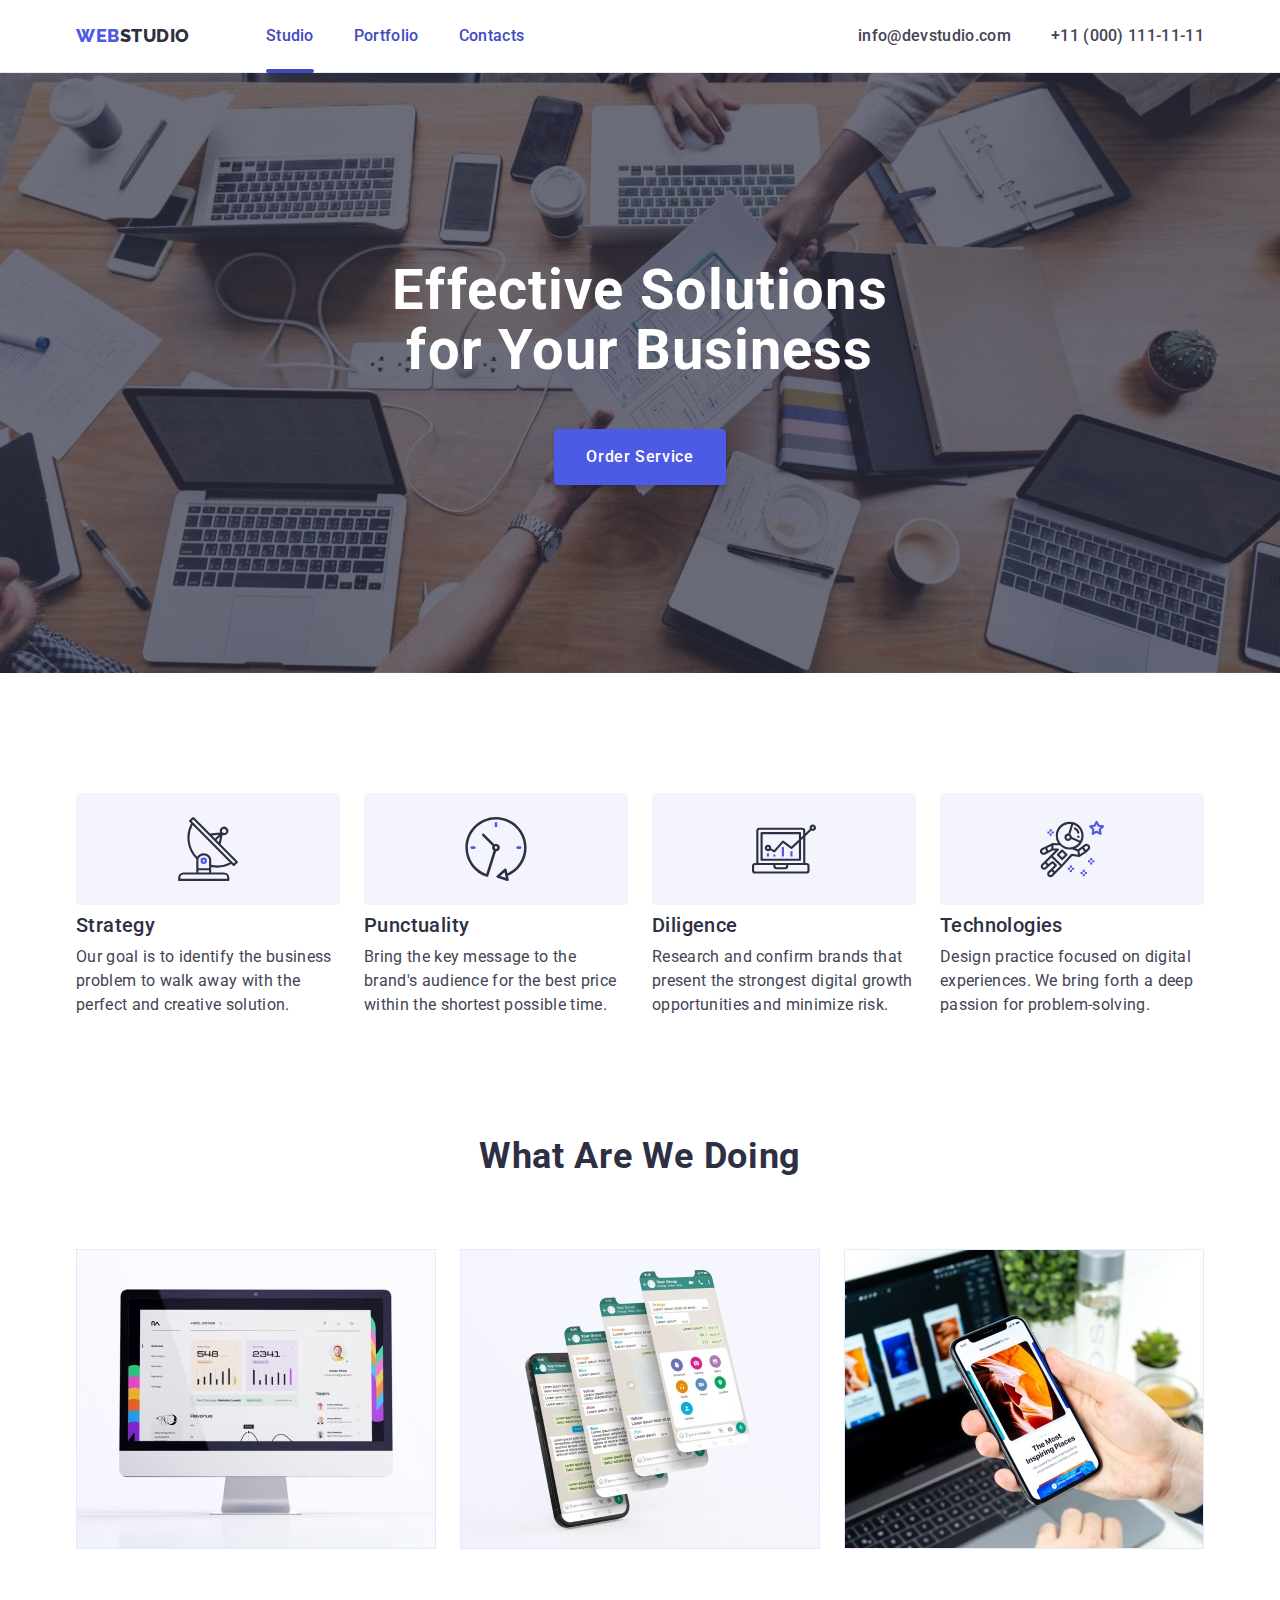
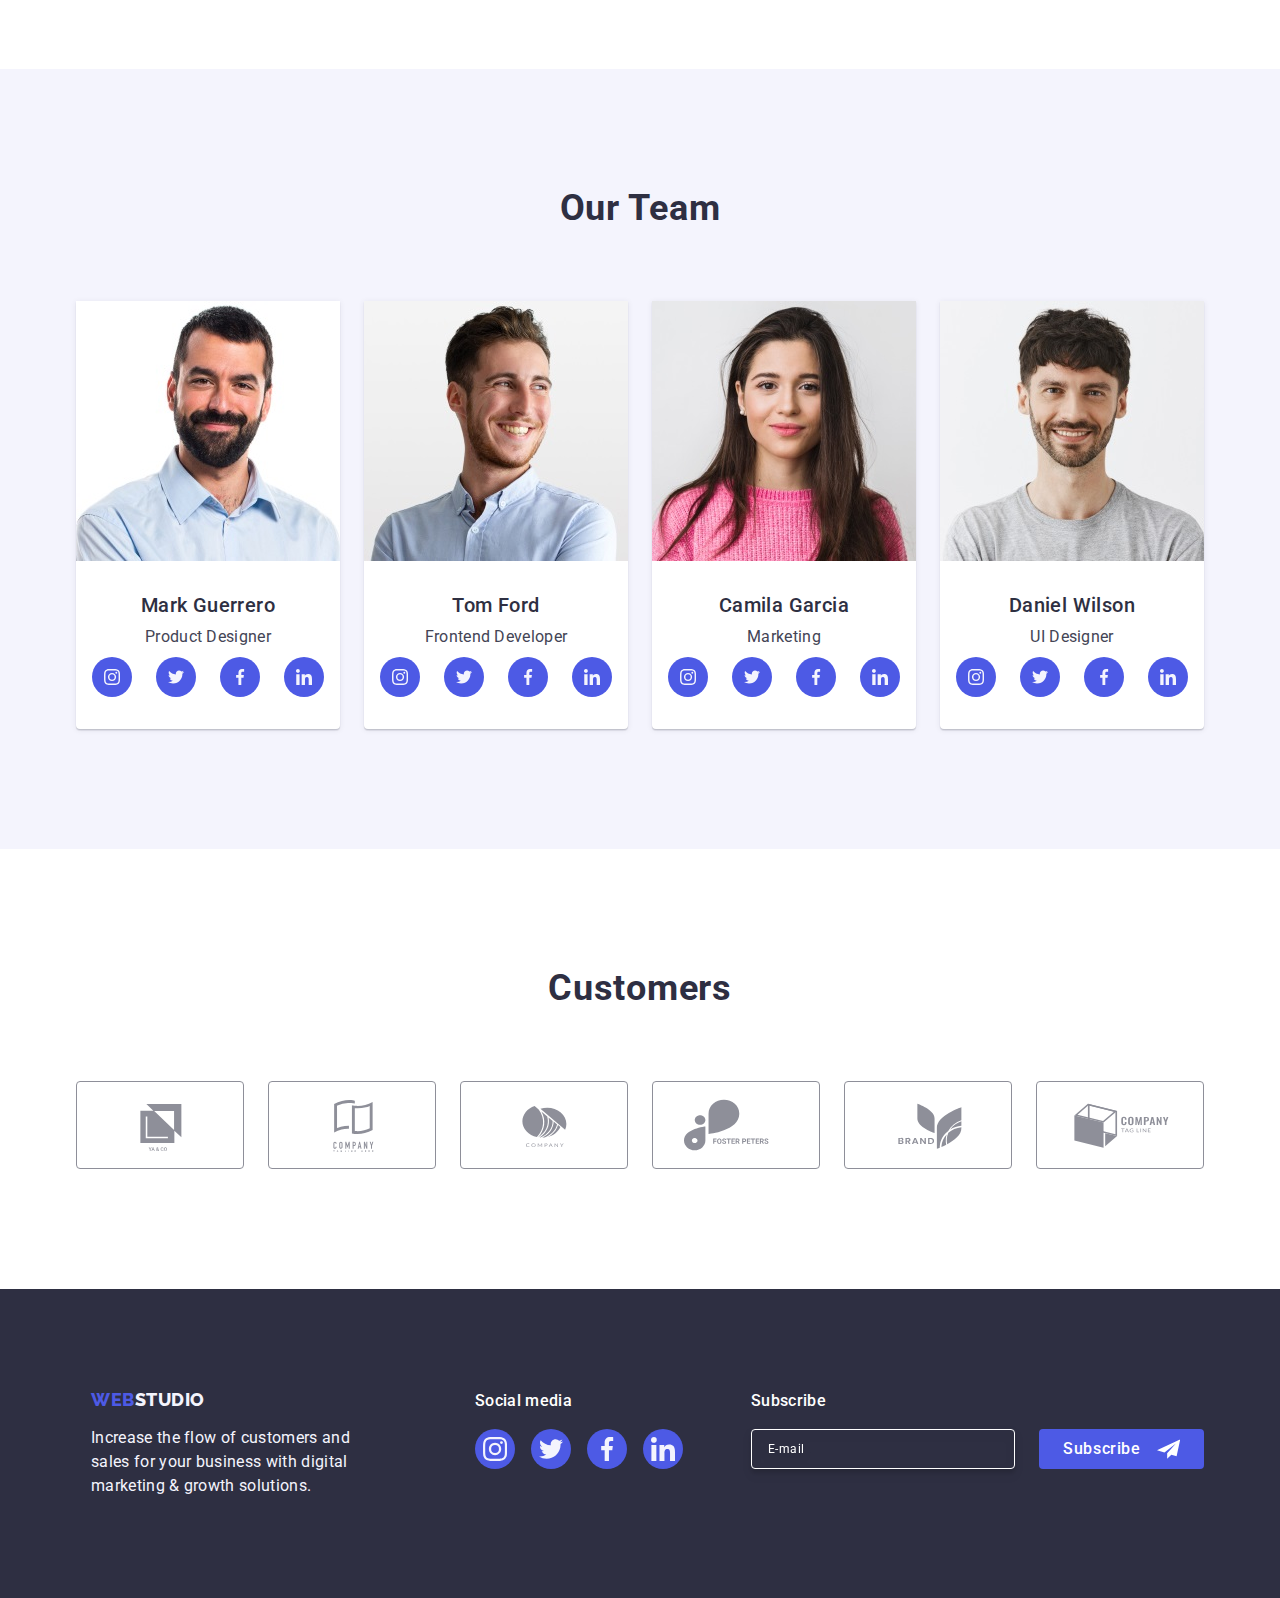
==== commit 24a5619a: "add" ====
--- a/index.html
+++ b/index.html
@@ -442,8 +442,8 @@
               <input
                 class="footer-subscribe-input"
                 type="email"
-                name="user_email"
-                placeholder="Email"
+                name="user-email"
+                placeholder="E-mail"
               />
             </label>
             <button class="footer-subscribe-btn" type="submit">
@@ -468,57 +468,65 @@
             <use href="./images/icons.svg#close-black"></use>
           </svg>
         </button>
-        <strong class="modal-caption"
-          >Leave your contacts and we will call you back</strong
-        >
-        <form class="modal-form" name="order_form">
-          <label class="modal-form-field">
-            <span class="modal-form-label">Name</span>
-            <input class="modal-form-input" type="text" name="user_name" />
-            <svg class="modal-form-input-icon" width="18" height="24">
-              <use href="./images/icons.svg#person-black"></use>
-            </svg>
-          </label>
-          <label class="modal-form-field">
-            <span class="modal-form-label">Phone</span>
-            <input class="modal-form-input" type="tel" name="user_phone" />
-            <svg class="modal-form-input-icon" width="18" height="24">
-              <use href="./images/icons.svg#phone-black"></use>
-            </svg>
-          </label>
-          <label class="modal-form-field">
-            <span class="modal-form-label">Email</span>
-            <input class="modal-form-input" type="email" name="user_email" />
-            <svg class="modal-form-input-icon" width="18" height="24">
-              <use href="./images/icons.svg#email-black"></use>
-            </svg>
-          </label>
-          <label class="modal-form-field">
-            <span class="modal-form-label">Comment</span>
-            <textarea
-              class="modal-form-textarea"
-              name="user-comment"
-              rows="8"
-              placeholder="Text input"
-            >
-            </textarea>
-          </label>
-
-          <label class="modal-form-agreement">
-            <input
-              class="visually-hidden modal-form-checkbox"
-              type="checkbox"
-            />
-            <span class="modal-form-custom-checkbox">
-              <svg class="modal-form-checkbox-icon" width="16" height="16">
-                <use href="./images/icons.svg#click"></use>
-              </svg>
-            </span>
-            <span class="modal-form-agreement-desc"
-              >I accept the terms and conditions of the
-              <a href="#" class="modal-form-link">Privacy Policy</a>
-            </span>
-          </label>
+        <p class="modal-caption"></p>
+          Leave your contacts and we will call you back
+        </p>
+        <form class="modal-form" name="order-form">
+          <div class="modal-form-container">
+            <label for="user-name" class="modal-form-field">Name</label>
+
+              <div class="modal-form-input-wrap">
+                <input class="modal-form-input" type="text" name="user-name" id="user-name" />
+                <svg class="modal-form-input-icon" width="18" height="24">
+                  <use href="./images/icons.svg#person-black"></use>
+                </svg>
+              </div>
+            
+            <label for="user-phone" class="modal-form-field">Phone</label>
+              <div class="modal-form-input-wrap">
+                <input class="modal-form-input" type="tel" name="user-phone" id="user-phone" />
+                <svg class="modal-form-input-icon" width="18" height="24">
+                  <use href="./images/icons.svg#phone-black"></use>
+                </svg>
+              </div>
+            
+            <label for="user-email" class="modal-form-field">Email</label>
+              <div class="modal-form-input-wrap">
+                <input class="modal-form-input" type="email" name="user-email" id="user-email" />
+                <svg class="modal-form-input-icon" width="18" height="24">
+                  <use href="./images/icons.svg#email-black"></use>
+                </svg>
+              </div>
+            
+            
+              <div class="modal-form-container">
+                <label for="user-comment" class="modal-form-field">Comment</label>
+                <textarea 
+                  class="modal-form-textarea"
+                  name="user-comment"
+                  rows="8"
+                  id="user-comment"
+                  placeholder="Text input"
+                >
+                </textarea>
+              </div>
+          </div>
+
+          <div class="modal-form-agreement-container">
+            
+              <input
+                class="visually-hidden modal-form-checkbox" name="user-privacy"
+                type="checkbox"  id="user-privacy" value="true"
+              />
+              <label class="modal-form-agreement" for="user-privacy" >I accept the terms and conditions of the
+                <a href="#" class="modal-form-link">Privacy Policy</a>
+              <span class="modal-form-custom-checkbox">
+                <svg class="modal-form-checkbox-icon" width="16" height="16">
+                  <use href="./images/icons.svg#click"></use>
+                </svg>
+              </span>
+            </label>
+          </div>
 
           <button class="hero-button modal-form-submit-btn" type="submit">
             Send
--- a/css/styles.css
+++ b/css/styles.css
@@ -1,6 +1,7 @@
 :root {
   /* Colors */
   --main-text-color: #434455;
+  --second-text-color: #8e8f99;
   --main-title-color: #2e2f42;
   --main-hover-cl: #404bbf;
   --main-light-bg: #ffffff;
@@ -679,34 +680,48 @@
 }
 .footer-subscribe-form {
   display: flex;
-  justify-conten: space-around;
-  align-items: center;
+  justify-content: flex-start;
+  align-items: center;
+  gap: 24px;
 }
 .footer-subscribe-field {
+}
+.footer-subscribe-input {
   width: 264px;
   height: 40px;
   flex-shrink: 0;
-  border-radius: 4px;
-  border: 1px solid #fff;
-  box-shadow: 0px 4px 4px 0px rgba(0, 0, 0, 0.15);
-}
-.footer-subscribe-input {
-  width: 100%;
-  height: 100%;
-  flex-shrink: 0;
+
+  font-size: 12px;
+  line-height: 1.5;
+  letter-spacing: 0.04em;
+
   padding: 8px 16px;
+
   border-radius: 4px;
   border: 1px solid #fff;
   box-shadow: 0px 4px 4px 0px rgba(0, 0, 0, 0.15);
   background-color: transparent;
-}
+  filter: drop-shadow(0px 4px 4px rgba(0, 0, 0, 0.15));
+  color: #ffffff;
+}
+.footer-subscribe-input::placeholder {
+  color: #ffffff;
+}
+
 .footer-subscribe-btn {
   display: inline-flex;
+  min-width: 165px;
+  height: 40px;
+
+  font-weight: 500;
+  line-height: 1.5;
+  letter-spacing: 0.04em;
+
   padding: 8px 24px;
-  justify-content: center;
-  align-items: center;
-  margin-left: 24px;
-  gap: 16px;
+
+  justify-content: center;
+  align-items: center;
+  border: none;
   border-radius: 4px;
   background-color: #4d5ae5;
   color: #fff;
@@ -717,6 +732,7 @@
   background-color: #404bbf;
 }
 .footer-subscribe-icon {
+  margin-left: 16px;
 }
 /* Modal Window */
 .backdrop {
@@ -801,6 +817,7 @@
 }
 
 .modal-caption {
+  align-items: center;
   font-size: 16px;
   font-weight: 500;
   line-height: 1.5;
@@ -810,15 +827,12 @@
 
   width: 360px;
 
-  color: #2e2f42;
+  color: var(--main-title-color);
+}
+.modal-form-container {
+  margin-bottom: 8px;
 }
 .modal-form-field {
-  position: relative;
-  display: block;
-
-  margin-bottom: 8px;
-}
-.modal-form-label {
   display: block;
 
   font-size: 12px;
@@ -826,18 +840,23 @@
   line-height: 1.17;
   letter-spacing: 0.04em;
 
+  color: var(--second-text-color);
   margin-bottom: 4px;
-  color: #8e8f99;
+}
+.modal-form-input-wrap {
+  position: relative;
 }
 .modal-form-input {
   width: 100%;
   height: 40px;
-  padding: 11px 38px;
+  padding-left: 38px;
   flex-shrink: 0;
 
   outline: transparent;
   border-radius: 4px;
   border: 1px solid rgba(46, 47, 66, 0.4);
+  background-color: transparent;
+  outline: transparent;
 
   transition: border-color var(--anim);
 }
@@ -847,12 +866,18 @@
 .modal-form-textarea {
   width: 100%;
   height: 120px;
+  font-size: 12px;
+  font-weight: 400;
+  line-height: 1.17;
+  letter-spacing: 0.04em;
+  color: rgba(46, 47, 66, 0.4);
 
   padding: 8px 16px;
 
   border-radius: 4px;
   border: 1px solid rgba(46, 47, 66, 0.4);
 
+  background-color: transparent;
   outline: transparent;
   resize: none;
 
@@ -870,26 +895,36 @@
 }
 .modal-form-input-icon {
   position: absolute;
-  bottom: 8px;
+  top: 50%;
   left: 16px;
   fill: #2e2f42;
+  transform: translateY(-50%);
   transition: fill var(--anim);
 }
 .modal-form-input:focus + .modal-form-input-icon {
   fill: #4d5ae5;
 }
 /* Agreement checkbox */
+.modal-form-agreement-container {
+  margin-bottom: 24px;
+}
 .modal-form-agreement {
   display: flex;
   align-items: center;
-  margin-bottom: 24px;
+  font-size: 12px;
+  font-weight: 400;
+  line-height: 1.17;
+  letter-spacing: 0.04em;
+
   gap: 8px;
+
+  color: var(--second-text-color);
 }
 .modal-form-checkbox {
 }
 
 .modal-form-custom-checkbox {
-  display: flex;
+  display: inline-flex;
   align-items: center;
   justify-content: center;
 
@@ -915,14 +950,6 @@
   opacity: 1;
 }
 
-.modal-form-agreement-desc {
-  font-size: 12px;
-  font-weight: 400;
-  line-height: 1.17;
-  letter-spacing: 0.04em;
-
-  color: #8e8f99;
-}
 .modal-form-link {
   display: inline-block;
 
